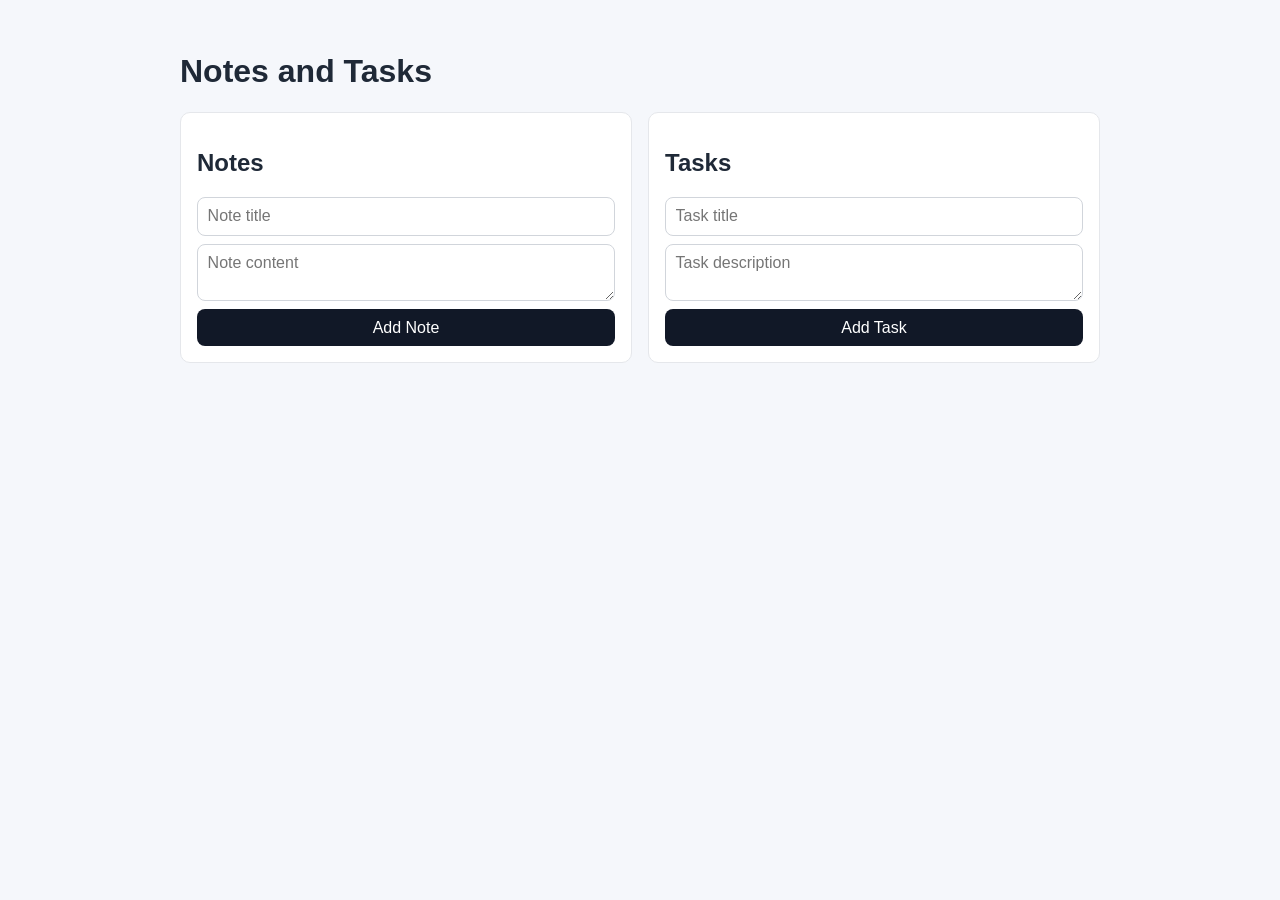
==== frontend/index.html @ 9546efb3 "Refactors server structure and adds web frontend Modularizes API routes, error handling, and databas" ====
<!DOCTYPE html>
<html lang="en">
<head>
    <meta charset="UTF-8" />
    <meta name="viewport" content="width=device-width, initial-scale=1.0" />
    <title>Notes and Tasks</title>
    <style>
        body {
            font-family: "Segoe UI", Tahoma, Geneva, Verdana, sans-serif;
            margin: 0;
            padding: 2rem;
            background: #f5f7fb;
            color: #1f2937;
        }

        .container {
            max-width: 920px;
            margin: 0 auto;
        }

        .grid {
            display: grid;
            gap: 1rem;
            grid-template-columns: repeat(auto-fit, minmax(280px, 1fr));
        }

        .card {
            background: #fff;
            border: 1px solid #e5e7eb;
            border-radius: 10px;
            padding: 1rem;
        }

        .row {
            display: grid;
            gap: 0.5rem;
            margin-top: 0.5rem;
        }

        input,
        textarea,
        button {
            font: inherit;
            padding: 0.6rem;
            border-radius: 8px;
            border: 1px solid #d1d5db;
        }

        button {
            background: #111827;
            color: #fff;
            border: none;
            cursor: pointer;
        }

        ul {
            padding-left: 1rem;
        }
    </style>
</head>
<body>
    <div class="container">
        <h1>Notes and Tasks</h1>
        <div class="grid">
            <section class="card" id="notes">
                <h2>Notes</h2>
                <ul id="notes-list"></ul>
                <div class="row">
                    <input type="text" id="new-note-title" placeholder="Note title" />
                    <textarea id="new-note-content" placeholder="Note content"></textarea>
                    <button onclick="addNote()">Add Note</button>
                </div>
            </section>

            <section class="card" id="tasks">
                <h2>Tasks</h2>
                <ul id="tasks-list"></ul>
                <div class="row">
                    <input type="text" id="new-task-title" placeholder="Task title" />
                    <textarea id="new-task-description" placeholder="Task description"></textarea>
                    <button onclick="addTask()">Add Task</button>
                </div>
            </section>
        </div>
    </div>

    <script>
        async function fetchNotes() {
            const response = await fetch('/notes');
            const notes = await response.json();
            const notesList = document.getElementById('notes-list');
            notesList.innerHTML = '';
            notes.forEach(note => {
                const li = document.createElement('li');
                li.textContent = `${note.title || '(untitled)'}: ${note.content || ''}`;
                notesList.appendChild(li);
            });
        }

        async function addNote() {
            const title = document.getElementById('new-note-title').value.trim();
            const content = document.getElementById('new-note-content').value.trim();
            if (!title && !content) {
                return;
            }

            await fetch('/notes', {
                method: 'POST',
                headers: {
                    'Content-Type': 'application/json'
                },
                body: JSON.stringify({ title, content })
            });

            document.getElementById('new-note-title').value = '';
            document.getElementById('new-note-content').value = '';
            await fetchNotes();
        }

        async function fetchTasks() {
            const response = await fetch('/tasks');
            const tasks = await response.json();
            const tasksList = document.getElementById('tasks-list');
            tasksList.innerHTML = '';
            tasks.forEach(task => {
                const li = document.createElement('li');
                li.textContent = `${task.title || '(untitled)'}: ${task.description || ''}`;
                tasksList.appendChild(li);
            });
        }

        async function addTask() {
            const title = document.getElementById('new-task-title').value.trim();
            const description = document.getElementById('new-task-description').value.trim();
            if (!title && !description) {
                return;
            }

            await fetch('/tasks', {
                method: 'POST',
                headers: {
                    'Content-Type': 'application/json'
                },
                body: JSON.stringify({ title, description })
            });

            document.getElementById('new-task-title').value = '';
            document.getElementById('new-task-description').value = '';
            await fetchTasks();
        }

        fetchNotes();
        fetchTasks();
    </script>
</body>
</html>
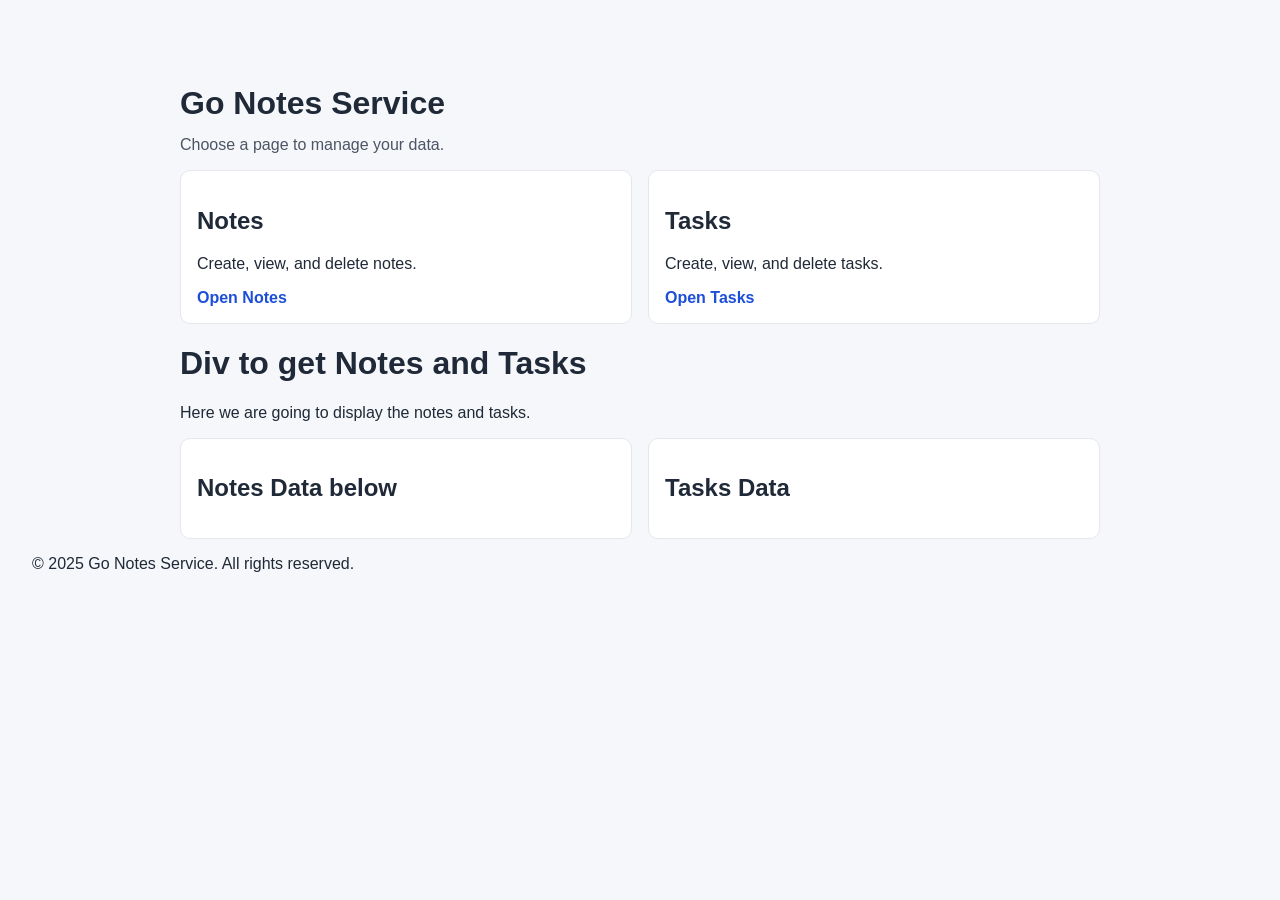
==== commit 991e4dac: "Added Docker file" ====
--- a/frontend/index.html
+++ b/frontend/index.html
@@ -3,154 +3,65 @@
 <head>
     <meta charset="UTF-8" />
     <meta name="viewport" content="width=device-width, initial-scale=1.0" />
-    <title>Notes and Tasks</title>
-    <style>
-        body {
-            font-family: "Segoe UI", Tahoma, Geneva, Verdana, sans-serif;
-            margin: 0;
-            padding: 2rem;
-            background: #f5f7fb;
-            color: #1f2937;
-        }
-
-        .container {
-            max-width: 920px;
-            margin: 0 auto;
-        }
-
-        .grid {
-            display: grid;
-            gap: 1rem;
-            grid-template-columns: repeat(auto-fit, minmax(280px, 1fr));
-        }
-
-        .card {
-            background: #fff;
-            border: 1px solid #e5e7eb;
-            border-radius: 10px;
-            padding: 1rem;
-        }
-
-        .row {
-            display: grid;
-            gap: 0.5rem;
-            margin-top: 0.5rem;
-        }
-
-        input,
-        textarea,
-        button {
-            font: inherit;
-            padding: 0.6rem;
-            border-radius: 8px;
-            border: 1px solid #d1d5db;
-        }
-
-        button {
-            background: #111827;
-            color: #fff;
-            border: none;
-            cursor: pointer;
-        }
-
-        ul {
-            padding-left: 1rem;
-        }
-    </style>
+    <title>Go Notes Service</title>
+    <link rel="stylesheet" href="./styles.css" />
 </head>
 <body>
-    <div class="container">
-        <h1>Notes and Tasks</h1>
+    <div class="container landing">
+        <h1>Go Notes Service</h1>
+        <p class="subtitle">Choose a page to manage your data.</p>
+
         <div class="grid">
-            <section class="card" id="notes">
+            <section class="card">
                 <h2>Notes</h2>
-                <ul id="notes-list"></ul>
-                <div class="row">
-                    <input type="text" id="new-note-title" placeholder="Note title" />
-                    <textarea id="new-note-content" placeholder="Note content"></textarea>
-                    <button onclick="addNote()">Add Note</button>
-                </div>
+                <p>Create, view, and delete notes.</p>
+                <a class="page-link" href="./notes.html">Open Notes</a>
             </section>
 
-            <section class="card" id="tasks">
+            <section class="card">
                 <h2>Tasks</h2>
-                <ul id="tasks-list"></ul>
-                <div class="row">
-                    <input type="text" id="new-task-title" placeholder="Task title" />
-                    <textarea id="new-task-description" placeholder="Task description"></textarea>
-                    <button onclick="addTask()">Add Task</button>
-                </div>
+                <p>Create, view, and delete tasks.</p>
+                <a class="page-link" href="./tasks.html">Open Tasks</a>
             </section>
         </div>
     </div>
+    <div class="container">
+        <h1>Div to get Notes and Tasks</h1>
+        <p class="description">Here we are going to display the notes and tasks.</p>
+        <div class="grid">
+            <section class="card"> <!-- like class="card" -->
+                <h2>Notes Data below</h2>
+                
+            </section>
+            <section class="card">
+                <h2>Tasks Data</h2>
+            </section>
+        </div>
+    </div>
+    <footer class="footer">
+        <p>&copy; 2025 Go Notes Service. All rights reserved.</p>
+    </footer>
+</body>
+</html>
 
-    <script>
-        async function fetchNotes() {
-            const response = await fetch('/notes');
-            const notes = await response.json();
-            const notesList = document.getElementById('notes-list');
-            notesList.innerHTML = '';
-            notes.forEach(note => {
-                const li = document.createElement('li');
-                li.textContent = `${note.title || '(untitled)'}: ${note.content || ''}`;
-                notesList.appendChild(li);
-            });
-        }
 
-        async function addNote() {
-            const title = document.getElementById('new-note-title').value.trim();
-            const content = document.getElementById('new-note-content').value.trim();
-            if (!title && !content) {
-                return;
-            }
 
-            await fetch('/notes', {
-                method: 'POST',
-                headers: {
-                    'Content-Type': 'application/json'
-                },
-                body: JSON.stringify({ title, content })
-            });
+<!-- explain whole html-->
+<!--
+This HTML file serves as the landing page for the Go Notes Service application.
+It provides a simple interface with links to manage notes and tasks.
 
-            document.getElementById('new-note-title').value = '';
-            document.getElementById('new-note-content').value = '';
-            await fetchNotes();
-        }
+Structure:
+1. Head Section:
+   - Sets the character encoding to UTF-8.
+   - Sets the viewport for responsive design.
+   - Sets the page title.
+   - Links to an external CSS file for styling.
 
-        async function fetchTasks() {
-            const response = await fetch('/tasks');
-            const tasks = await response.json();
-            const tasksList = document.getElementById('tasks-list');
-            tasksList.innerHTML = '';
-            tasks.forEach(task => {
-                const li = document.createElement('li');
-                li.textContent = `${task.title || '(untitled)'}: ${task.description || ''}`;
-                tasksList.appendChild(li);
-            });
-        }
-
-        async function addTask() {
-            const title = document.getElementById('new-task-title').value.trim();
-            const description = document.getElementById('new-task-description').value.trim();
-            if (!title && !description) {
-                return;
-            }
-
-            await fetch('/tasks', {
-                method: 'POST',
-                headers: {
-                    'Content-Type': 'application/json'
-                },
-                body: JSON.stringify({ title, description })
-            });
-
-            document.getElementById('new-task-title').value = '';
-            document.getElementById('new-task-description').value = '';
-            await fetchTasks();
-        }
-
-        fetchNotes();
-        fetchTasks();
-    </script>
-</body>
-</html>+2. Body Section:
+   - Contains a main container with a landing class.
+   - Displays the main heading and a subtitle.
+   - Contains a grid layout with two cards:
+     a. Notes Card: Provides a link to the notes management page.
+     b. Tasks Card: Provides a link to the tasks management page.
+-->
--- a/frontend/styles.css
+++ b/frontend/styles.css
@@ -0,0 +1,122 @@
+body {
+    font-family: "Segoe UI", Tahoma, Geneva, Verdana, sans-serif;
+    margin: 0;
+    padding: 2rem;
+    background: #f5f7fb;
+    color: #1f2937;
+}
+
+.container {
+    max-width: 920px;
+    margin: 0 auto;
+}
+
+.landing {
+    padding-top: 2rem;
+}
+
+.subtitle {
+    margin-top: -0.5rem;
+    color: #4b5563;
+}
+
+.grid {
+    display: grid;
+    gap: 1rem;
+    grid-template-columns: repeat(auto-fit, minmax(280px, 1fr));
+}
+
+.card {
+    background: #fff;
+    border: 1px solid #e5e7eb;
+    border-radius: 10px;
+    padding: 1rem;
+}
+
+.list-card {
+    margin-top: 1rem;
+}
+
+
+.topbar {
+    display: flex;
+    align-items: center;
+    justify-content: space-between;
+    gap: 1rem;
+}
+
+.nav-links {
+    display: flex;
+    gap: 0.8rem;
+}
+
+.nav-links a,
+.page-link {
+    color: #1d4ed8;
+    text-decoration: none;
+    font-weight: 600;
+}
+
+.nav-links a:hover,
+.page-link:hover {
+    text-decoration: underline;
+}
+
+.row {
+    display: grid;
+    gap: 0.5rem;
+    margin-top: 0.5rem;
+}
+
+input,
+textarea,
+button {
+    font: inherit;
+    padding: 0.6rem;
+    border-radius: 8px;
+    border: 1px solid #d1d5db;
+}
+
+button {
+    background: #111827;
+    color: #fff;
+    border: none;
+    cursor: pointer;
+}
+
+ul {
+    padding-left: 1rem;
+}
+
+.item-list {
+    list-style: none;
+    padding-left: 0;
+    margin: 0;
+}
+
+.item {
+    display: flex;
+    align-items: center;
+    justify-content: space-between;
+    gap: 0.75rem;
+    border: 1px solid #e5e7eb;
+    border-radius: 8px;
+    padding: 0.6rem 0.8rem;
+    margin-bottom: 0.6rem;
+}
+
+.item-text {
+    overflow-wrap: anywhere;
+}
+
+.item-actions {
+    flex-shrink: 0;
+}
+
+.delete-btn {
+    background: #dc2626;
+}
+
+.delete-btn:hover {
+    background: #b91c1c;
+}
